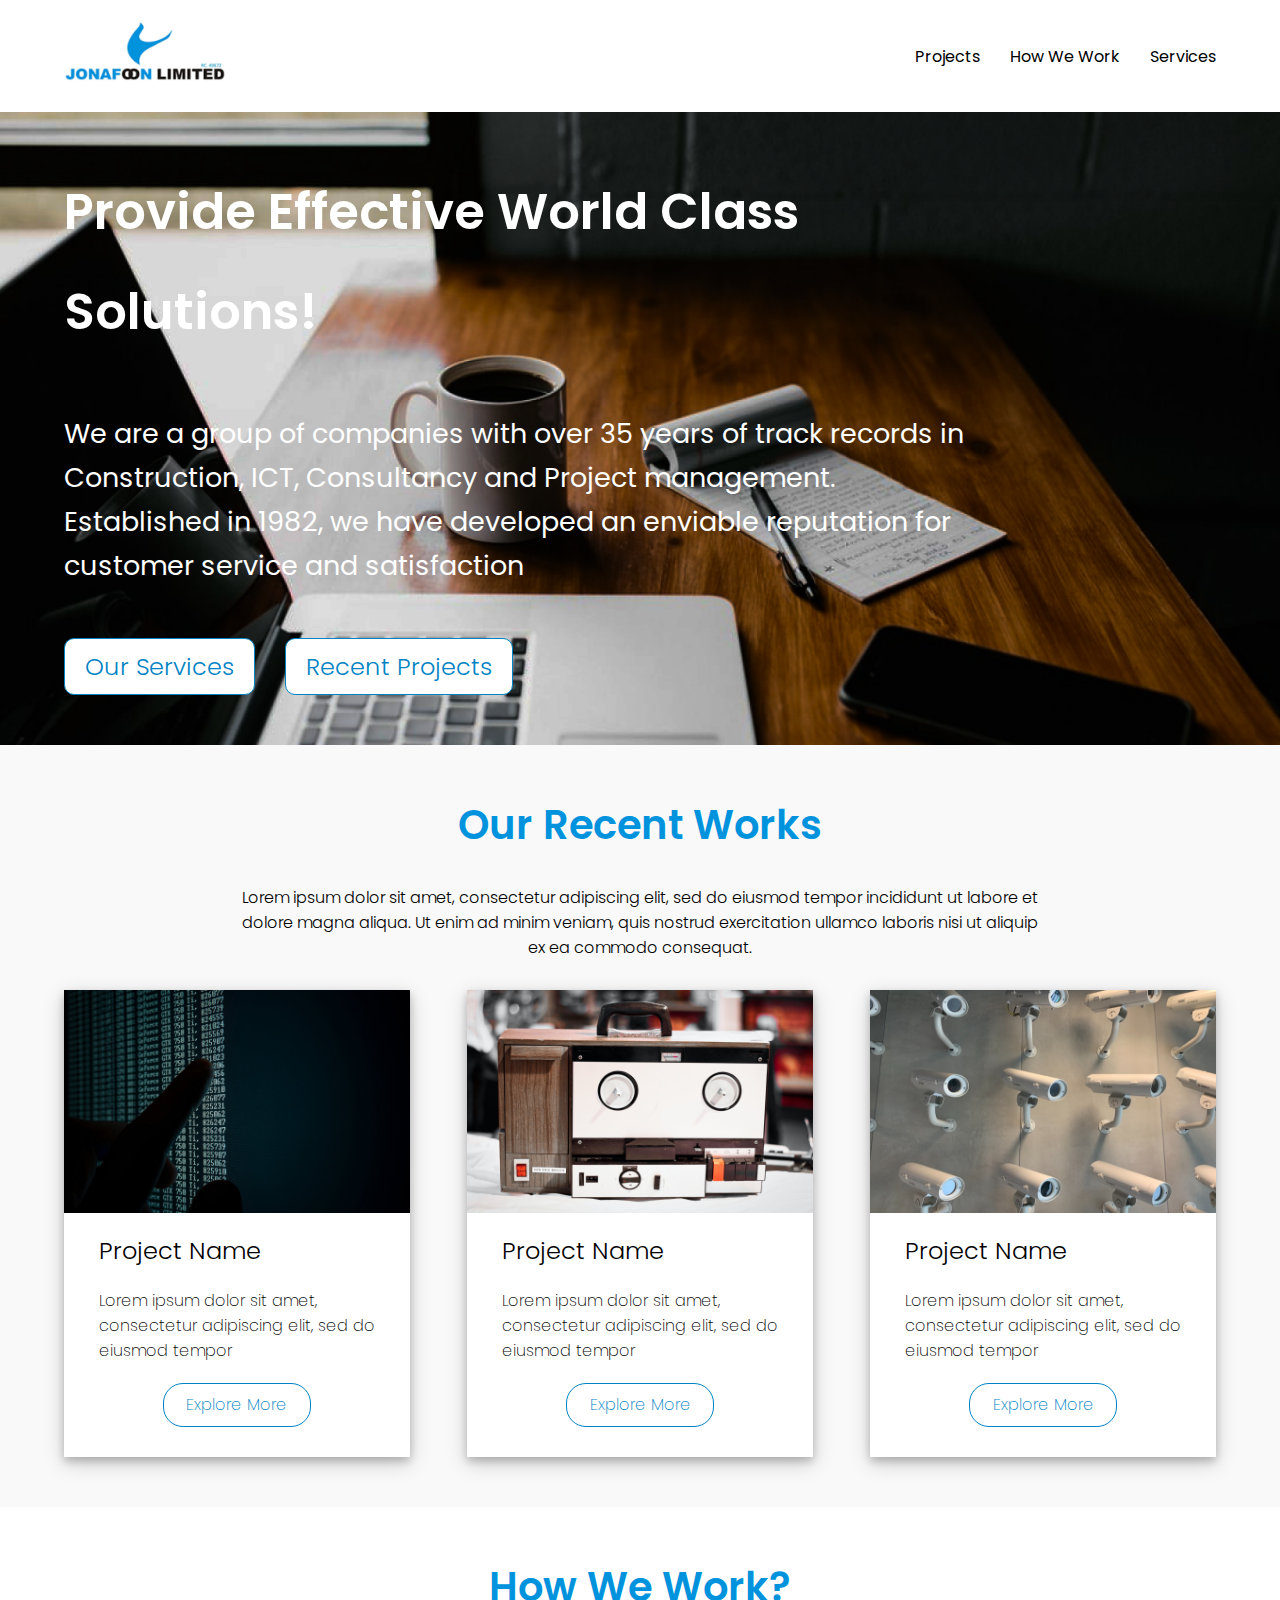
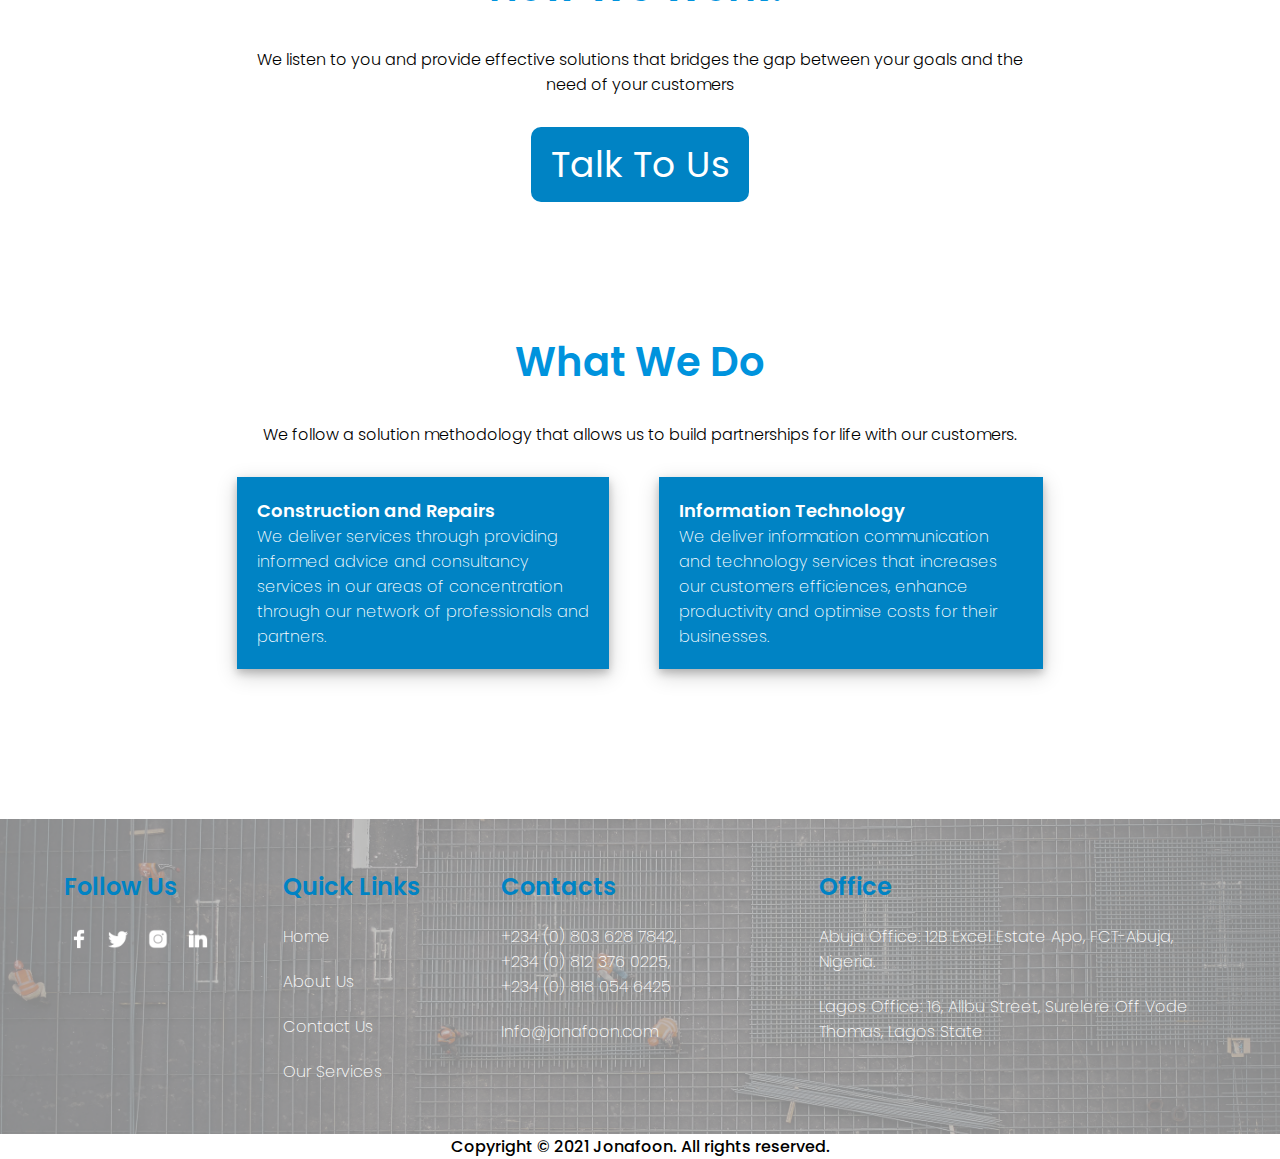
==== index.html @ d98dde24 "first commit" ====
<!DOCTYPE html>
<html lang="en">
  <head>
    <meta charset="UTF-8" />
    <meta name="viewport" content="width=device-width, initial-scale=1.0" />
    <title>Home</title>
    <link rel="stylesheet" href="./CSS/main.css" />

    <link rel="preconnect" href="https://fonts.googleapis.com" />
    <link rel="preconnect" href="https://fonts.gstatic.com" crossorigin />
    <link
      href="https://fonts.googleapis.com/css2?family=Poppins:wght@100;200;300;400;500;600;700&display=swap"
      rel="stylesheet"
    />
    <script src="./script.js" defer></script>
  </head>
  <body>
    <!-- header -->
    <header>
      <!-- topnav -->
      <nav>
        <div class="navbar">
          <div class="logo"><img src="./images/Rectangle 6.png" alt="" /></div>
          <div class="navLinks">
            <ul>
              <li class="link"><a href="#">Projects</a></li>
              <li class="link"><a href="#">How We Work</a></li>
              <li class="link"><a href="#">Services</a></li>
            </ul>
          </div>
          <div class="hamburger">
            <span class="bar"></span>
            <span class="bar"></span>
            <span class="bar"></span>
          </div>
        </div>
      </nav>
    </header>
    <!-- main -->
    <main>
      <!-- section1 -->
      <section class="section1">
        <div class="container1">
          <h2>Provide Effective World Class Solutions!</h2>
          <p>
            We are a group of companies with over 35 years of track records in
            Construction, ICT, Consultancy and Project management. Established
            in 1982, we have developed an enviable reputation for customer
            service and satisfaction
          </p>
          <div class="btn">
            <a href="./service.html"><button>Our Services</button></a>
            <a href=""><button>Recent Projects</button></a>
          </div>
        </div>
      </section>
      <!-- section2 -->

      <section class="section2">
        <div class="container2">
          <h3>Our Recent Works</h3>
          <p id="lorem">
            Lorem ipsum dolor sit amet, consectetur adipiscing elit, sed do
            eiusmod tempor incididunt ut labore et dolore magna aliqua. Ut enim
            ad minim veniam, quis nostrud exercitation ullamco laboris nisi ut
            aliquip ex ea commodo consequat.
          </p>
          <div class="work">
            <div class="project">
              <img src="./images/pj1.png" alt="" />
              <div class="text">
                <h6>Project Name</h6>
                <p>
                  Lorem ipsum dolor sit amet, consectetur adipiscing elit, sed
                  do eiusmod tempor
                </p>
              </div>
              <a href="#"><button>Explore More</button></a>
            </div>
            <div class="project">
              <img src="./images/pj2.png" alt="" />
              <div class="text">
                <h6>Project Name</h6>
                <p>
                  Lorem ipsum dolor sit amet, consectetur adipiscing elit, sed
                  do eiusmod tempor
                </p>
              </div>
              <a href="#"><button>Explore More</button></a>
            </div>
            <div class="project">
              <img src="./images/pj3.png" alt="" />
              <div class="text">
                <h6>Project Name</h6>
                <p>
                  Lorem ipsum dolor sit amet, consectetur adipiscing elit, sed
                  do eiusmod tempor
                </p>
              </div>
              <a href="#"><button>Explore More</button></a>
            </div>
          </div>
        </div>
      </section>
      <!-- section3 -->

      <section class="section3">
        <div class="container3">
          <h3>How We Work?</h3>
          <p id="lorem">
            We listen to you and provide effective solutions that bridges the
            gap between your goals and the need of your customers
          </p>
          <a href="./contact.html"><button>Talk To Us</button> </a>
          <h3>What We Do</h3>
          <p id="lorem">
            We follow a solution methodology that allows us to build
            partnerships for life with our customers.
          </p>
          <div class="whatWedoDiv">
            <div class="offer">
              <h6>Construction and Repairs</h6>
              <p>
                We deliver services through providing informed advice and
                consultancy services in our areas of concentration through our
                network of professionals and partners.
              </p>
            </div>
            <div class="offer">
              <h6>Information Technology</h6>
              <p>
                We deliver information communication and technology services
                that increases our customers efficiences, enhance productivity
                and optimise costs for their businesses.
              </p>
            </div>
          </div>
        </div>
      </section>
    </main>
    <!-- footer -->
    <footer>
      <!-- bottomnav -->
      <nav>
        <div class="bottomNav">
          <div class="footerLink">
            <h5>Follow Us</h5>
            <div class="social">
              <a href=""><img src="./images/Facebook F.png" alt="" /></a>
              <a href=""> <img src="./images/Twitter.png " alt="" /> </a>
              <a href=""> <img src="./images/Instagram.png" alt="" /> </a
              ><a href=""> <img src="./images/LinkedIn 5.png" alt="" /> </a>
            </div>
          </div>
          <div class="footerLink">
            <h5>Quick Links</h5>
            <div class="quickLink">
              <a href="./index.html">Home</a>
              <a href="./about.html"> About Us</a>
              <a href="./contact.html"> Contact Us </a
              ><a href="./service.html"> Our Services </a>
            </div>
          </div>
          <div class="footerLink">
            <h5>Contacts</h5>
            <div class="contact">
              <p>+234 (0) 803 628 7842,</p>
              <p>+234 (0) 812 376 0225,</p>
              <p>+234 (0) 818 054 6425</p>
              <a href="Info@jonafoon.com">Info@jonafoon.com</a>
            </div>
          </div>
          <div class="footerLink">
            <h5>Office</h5>
            <div class="office">
              <p>Abuja Office: 12B Excel Estate Apo, FCT-Abuja, Nigeria.</p>
              <p>
                Lagos Office: 16, Allbu Street, Surelere Off Vode Thomas, Lagos
                State
              </p>
            </div>
          </div>
        </div>
      </nav>
      <!-- copyright -->
      <div class="copyright">
        <p>Copyright © 2021 Jonafoon. All rights reserved.</p>
      </div>
    </footer>
  </body>
</html>
---- CSS/main.css ----
* {
  margin: 0;
  padding: 0;
  box-sizing: border-box;
  font-family: "Poppins", sans-serif;
}
a {
  text-decoration: none;
  color: #000;
}
button {
  cursor: pointer;
}
/* navbar */
header nav {
  background-color: #fff;
  width: 100%;
  /* width: 1440px; */
}
.navbar,
.copyright {
  width: 90%;
  margin: 20px auto;
  display: flex;
  align-items: center;
  justify-content: space-between;
}
nav img {
  width: 70%;
  height: 100%;
}
nav .logo {
  width: 20%;
}
.navLinks {
  width: 70%;
}
.navLinks ul {
  float: right;
  list-style: none;
  display: flex;
  /* justify-content: space-between; */
  gap: 30px;
  text-decoration: none;
}

.hamburger {
  display: none;
  cursor: pointer;
  padding: 3px;
}
.bar {
  display: block;
  background-color: black;
  width: 25px;
  height: 3px;
  margin: 5px auto;
  transition: all 0.3s ease-in-out;
}
/* main */
/* section 1 */
.section1 {
  background-image: url(/images/home-bck.png);
  background-size: cover;
  background-repeat: no-repeat;
  background-position: center;
  width: 100%;
  color: white;
}
.container1 {
  width: 90%;
  margin: 0 auto;
  padding: 50px 0;
  display: flex;
  flex-direction: column;
  align-items: flex-start;
  justify-content: space-between;
  gap: 50px;
}
.container1 h2 {
  width: 70%;
  line-height: 100px;
  font-size: 50px;
  font-weight: 600;
}
.container1 p {
  width: 80%;
  /* height: 316px; */
  font-size: 27px;
  line-height: 44px;
  font-weight: 400;
}
.btn {
  display: flex;
  align-items: center;
  gap: 30px;
  width: 70%;
}
.container1 button {
  width: 100%;
  height: 100%;
  border-radius: 10px;
  border: 1px solid #0083c4;
  background-color: #fff;
  color: #0083c4;
  font-size: 24px;
  padding: 10px 20px;
  font-weight: 300;
}
.container1 button:hover {
  background-color: #0083c4;
  transition: 0.5s ease-in-out;
  color: #fff;
}

/* section2 */
.section2 {
  width: 100%;
  background-color: #f9f9f9;
}
.container2 {
  width: 90%;
  margin: 0 auto;
  display: flex;
  align-items: center;
  flex-direction: column;
  padding: 50px 0;
  gap: 30px;
}
.container2 h3,
.container3 h3 {
  /* width: 614px; */
  width: 70%;
  font-size: 40px;
  font-weight: 600;
  color: #0093dd;

  text-align: center;
}
#lorem,
.container3 p {
  width: 70%;
  text-align: center;
  font-weight: 300;
}
.work {
  display: flex;
  align-items: center;
  /* gap: 30px; */
  width: 100%;
  justify-content: space-between;
}
.project {
  background-color: #fff;
  display: flex;
  flex-direction: column;
  align-items: center;
  padding-bottom: 30px;
  width: 30%;
  justify-content: center;
  box-shadow: 0 4px 8px 0 rgba(0, 0, 0, 0.2), 0 6px 20px 0 rgba(0, 0, 0, 0.19);
}
.project img:hover {
  box-shadow: 0 4px 8px 0 rgba(0, 0, 0, 0.2), 0 6px 20px 0 rgba(0, 0, 0, 0.19);
  transition: 0.6s ease-in-out;
}
.project img {
  width: 100%;
}
.project button {
  width: 148px;
  height: 44px;
  border-radius: 20px;
  background-color: #fff;
  border: 1px #0083c4 solid;
  color: #0083c4;
  font-size: 16px;
  font-weight: 200;
}
.project button:hover {
  background-color: #0083c4;
  transition: 0.5s ease-in-out;
  color: #fff;
}
.text {
  margin: auto;
  width: 80%;
  padding: 20px 0;
  gap: 20px;
  display: flex;
  flex-direction: column;
}
.text h6 {
  font-size: 24px;
  font-weight: 300;
}
.text p {
  font-weight: 200;
}
/* section3 */
.section3 {
  width: 100%;
  background-color: #fff;
}
.container3 {
  width: 90%;
  margin: 0 auto;
  display: flex;
  align-items: center;
  flex-direction: column;
  padding: 50px 0 150px 0;
  gap: 30px;
}

.container3 button {
  width: 100%;
  height: 100%;
  border-radius: 10px;
  border: none;
  font-size: 36px;
  padding: 10px 20px;
  color: #fff;
  margin-bottom: 100px;
  background-color: #0083c4;
}
.container3 button:hover {
  border: 1px #0083c4 solid;
  transition: 0.5s ease-in-out;
  background-color: #fff;
  color: #0083c4;
}
.whatWedoDiv {
  display: flex;
  width: 70%;
  margin: auto;
  gap: 50px;
}
.offer {
  display: flex;
  flex-direction: column;
  background-color: #0083c4;
  padding: 20px;
  color: #fff;
  box-shadow: 0 4px 8px 0 rgba(0, 0, 0, 0.2), 0 6px 20px 0 rgba(0, 0, 0, 0.19);
}
.offer h6 {
  font-size: 18px;
  font-weight: 600;
}
.offer p {
  width: 100%;
  text-align: start;
  font-weight: 200;
}
/* footer */
footer nav {
  background-image: url(/images/bottomNavImg.png);
  background-size: cover;
  background-repeat: no-repeat;
  background-position: center;
  padding: 50px 0;
  width: 100%;
}
.bottomNav {
  width: 90%;
  margin: auto;
  display: grid;
  gap: 20px;
  grid-template-columns: 2fr 2fr 3fr 4fr;
  /* place-items; */
  align-items: flex-start;
  justify-content: space-between;
}
.bottomNav .footerLink {
  display: flex;
  gap: 20px;
  flex-direction: column;
  align-items: flex-start;
  justify-content: center;
}
.footerLink h5 {
  font-size: 24px;
  color: #0083c4;
  font-weight: 600;
}
.footerLink a {
  color: #fff;
  font-weight: 200;
}
.footerLink a:hover {
  color: #0083c4;
  transition: 0.5s ease-in-out;
}
.social img {
  width: 30px;
  margin-right: 5px;
  height: 30px;
  padding: 5px;
}
.social img:hover {
  background-color: #0083c4;
  transition: 0.5s ease-in-out;
  border-radius: 10px;
}
.quickLink,
.office {
  display: flex;
  gap: 20px;
  font-weight: 200;
  color: #fff;
  flex-direction: column;
  align-items: flex-start;
  justify-content: center;
}
.contact {
  display: flex;
  flex-direction: column;
  color: #fff;
  font-weight: 200;
  align-items: flex-start;
  justify-content: center;
}
.contact a {
  padding-top: 20px;
}
.copyright {
  text-align: center;
  background-color: #fff;
  justify-content: center;
  width: 100%;
  margin: 0;
  height: 100%;
  font-weight: 500;
}
/* mobile view */
@media (max-width: 610px) {
  nav img {
    width: 100%;
    height: 100%;
  }
  nav .logo {
    width: 32%;
  }
  /* hamburger */
  .hamburger {
    display: block;
    margin-left: 50px;
  }
  .hamburger.active .bar:nth-child(2) {
    opacity: 0;
  }
  .hamburger.active .bar:nth-child(1) {
    transform: translateY(8px) rotate(45deg);
  }

  .hamburger.active .bar:nth-child(3) {
    transform: translateY(-8px) rotate(-45deg);
  }
  /* navbar */
  .navLinks {
    position: absolute;
    right: -10%;
    transition: 1s;
    top: -100%;
  }

  .navLinks ul {
    gap: 0;
    flex-direction: column;
    background-color: hsl(0, 0%, 98%);
    width: 80%;
    text-align: center;
    z-index: 10;
  }

  .link {
    margin: 16px 0;
  }

  .navLinks.active {
    right: 0;
    top: 150px;
    transform: translateX(-23%);
  }
  .navbar {
    padding: 10px 20px;
  }
  /* section1 */
  .container1 {
    align-items: center;
    text-align: center;
  }
  .container1 h2 {
    font-size: 40px;
    line-height: 60px;
  }
  .container1 p {
    font-size: 20px;
    line-height: 33px;
  }
  .btn {
    display: flex;
    flex-direction: column;
    gap: 50px;
    width: 90%;
  }
  /* section2 & 3 */
  .container2 h3,
  .container3 h3 {
    font-size: 30px;
  }
}
@media (max-width: 700px) {
  #lorem {
    width: 90%;
  }
  .work {
    flex-direction: column;
    gap: 30px;
  }
  .project {
    width: 80%;
  }
  .whatWedoDiv {
    flex-direction: column;
  }
  .bottomNav {
    grid-template-columns: 1fr;
    place-items: center;
  }
  .bottomNav .footerLink {
    align-items: center;
    text-align: center;
  }
  .quickLink,
  .office {
    align-items: center;
  }
}

@media (max-width: 400px) {
  /* section1 */
  .container1 h2 {
    font-size: 40px;
  }
  .container1 p {
    font-size: 20px;
  }
  .btn {
    display: flex;
    flex-direction: column;
    gap: 50px;
    width: 90%;
  }
}
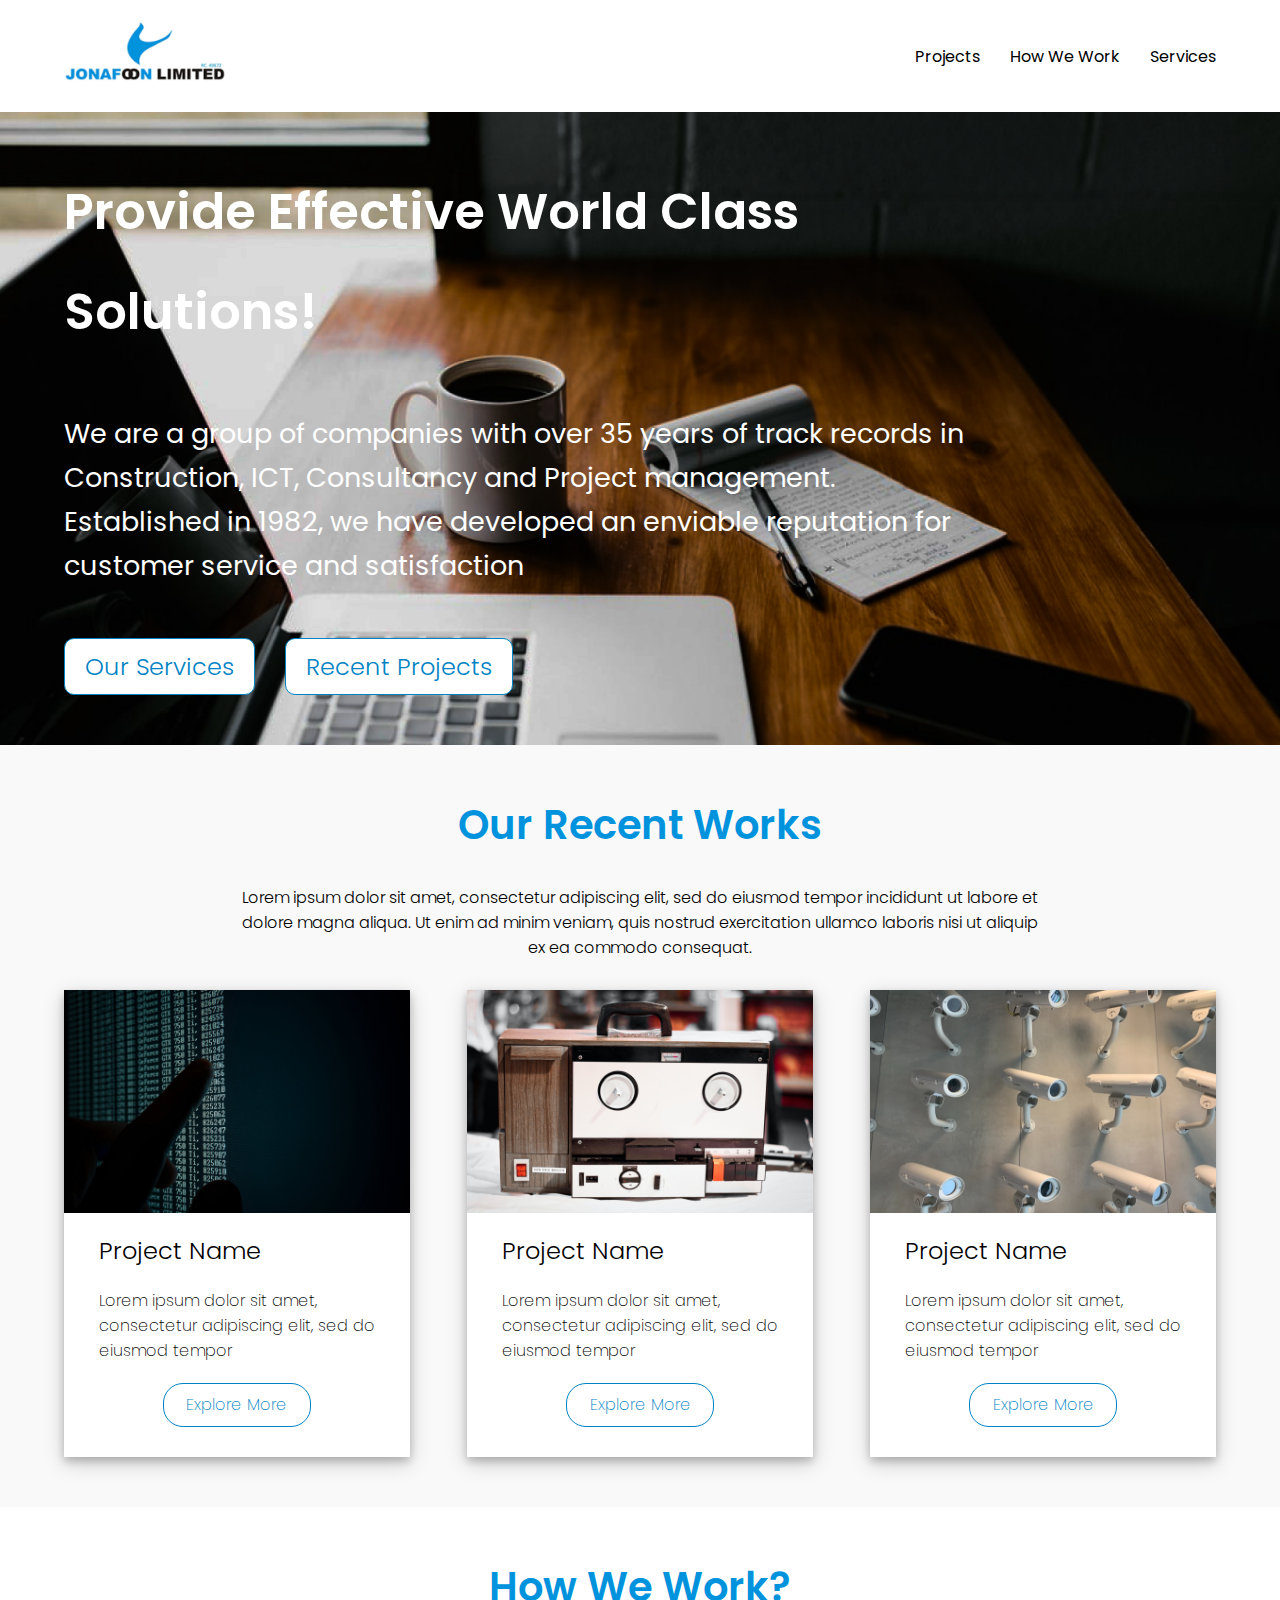
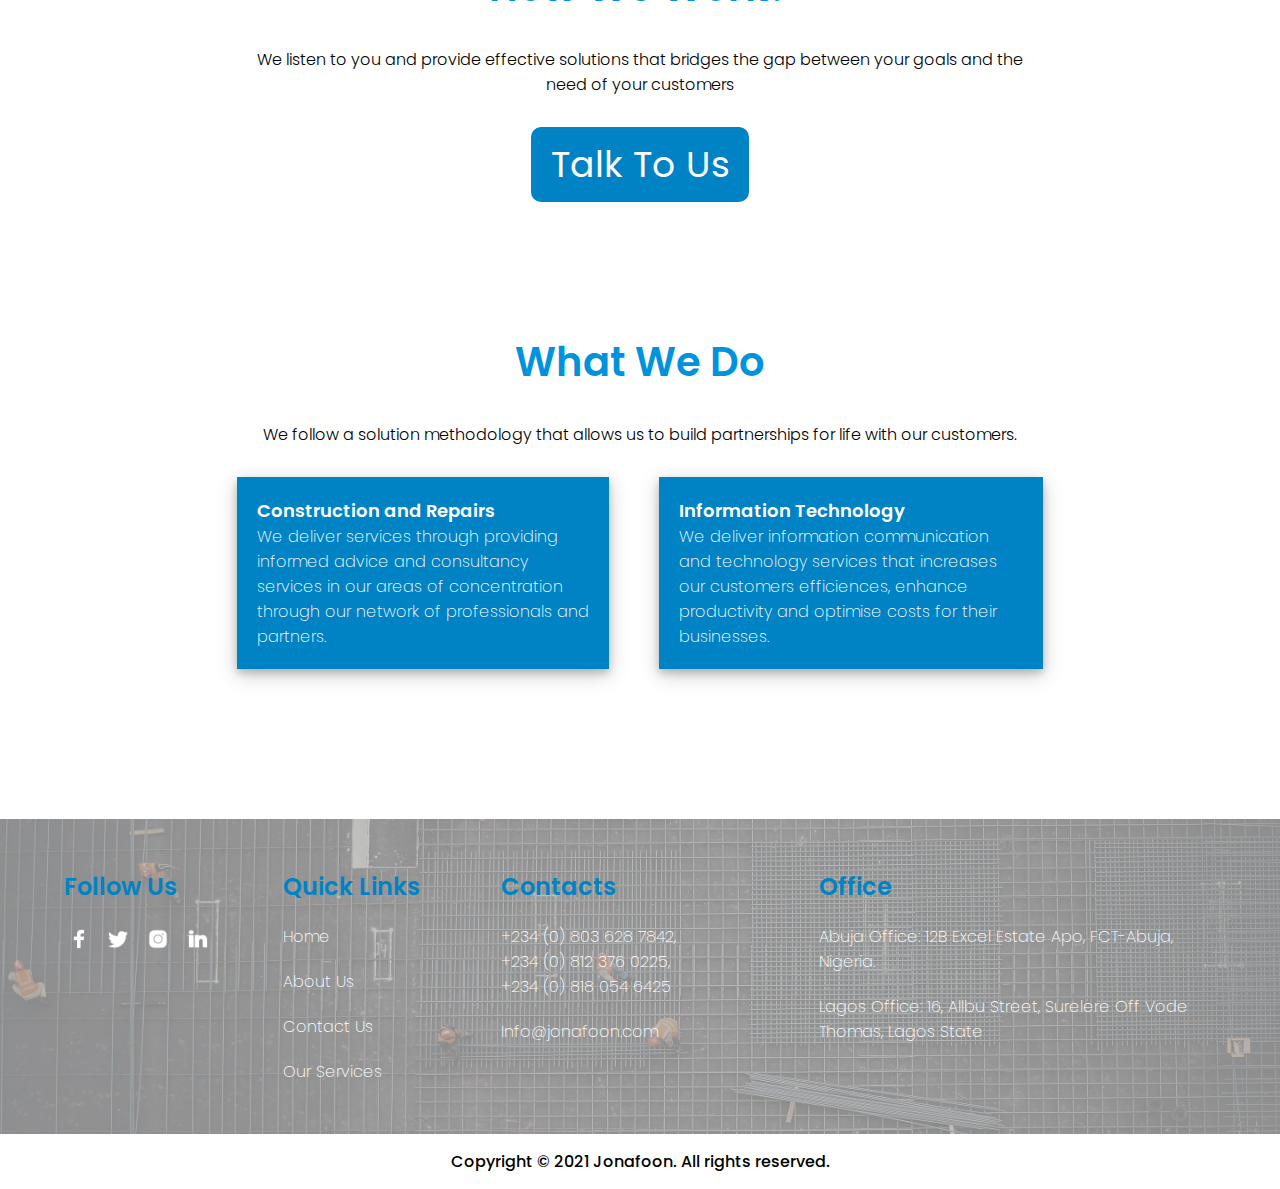
==== commit f6d82e42: "added some changes" ====
--- a/index.html
+++ b/index.html
@@ -23,9 +23,9 @@
           <div class="logo"><img src="./images/Rectangle 6.png" alt="" /></div>
           <div class="navLinks">
             <ul>
-              <li class="link"><a href="#">Projects</a></li>
+              <li class="link"><a href="./index.html">Projects</a></li>
               <li class="link"><a href="#">How We Work</a></li>
-              <li class="link"><a href="#">Services</a></li>
+              <li class="link"><a href="./service.html">Services</a></li>
             </ul>
           </div>
           <div class="hamburger">
--- a/CSS/main.css
+++ b/CSS/main.css
@@ -60,7 +60,7 @@
 /* main */
 /* section 1 */
 .section1 {
-  background-image: url(/images/home-bck.png);
+  background-image: url(../images/home-bck.png) !important;
   background-size: cover;
   background-repeat: no-repeat;
   background-position: center;
@@ -254,7 +254,7 @@
 }
 /* footer */
 footer nav {
-  background-image: url(/images/bottomNavImg.png);
+  background-image: url(../images/bottomNavImg.png) !important;
   background-size: cover;
   background-repeat: no-repeat;
   background-position: center;
@@ -328,6 +328,7 @@
   background-color: #fff;
   justify-content: center;
   width: 100%;
+  padding: 15px 0;
   margin: 0;
   height: 100%;
   font-weight: 500;
@@ -389,6 +390,7 @@
   .container1 {
     align-items: center;
     text-align: center;
+    gap: 10px;
   }
   .container1 h2 {
     font-size: 40px;
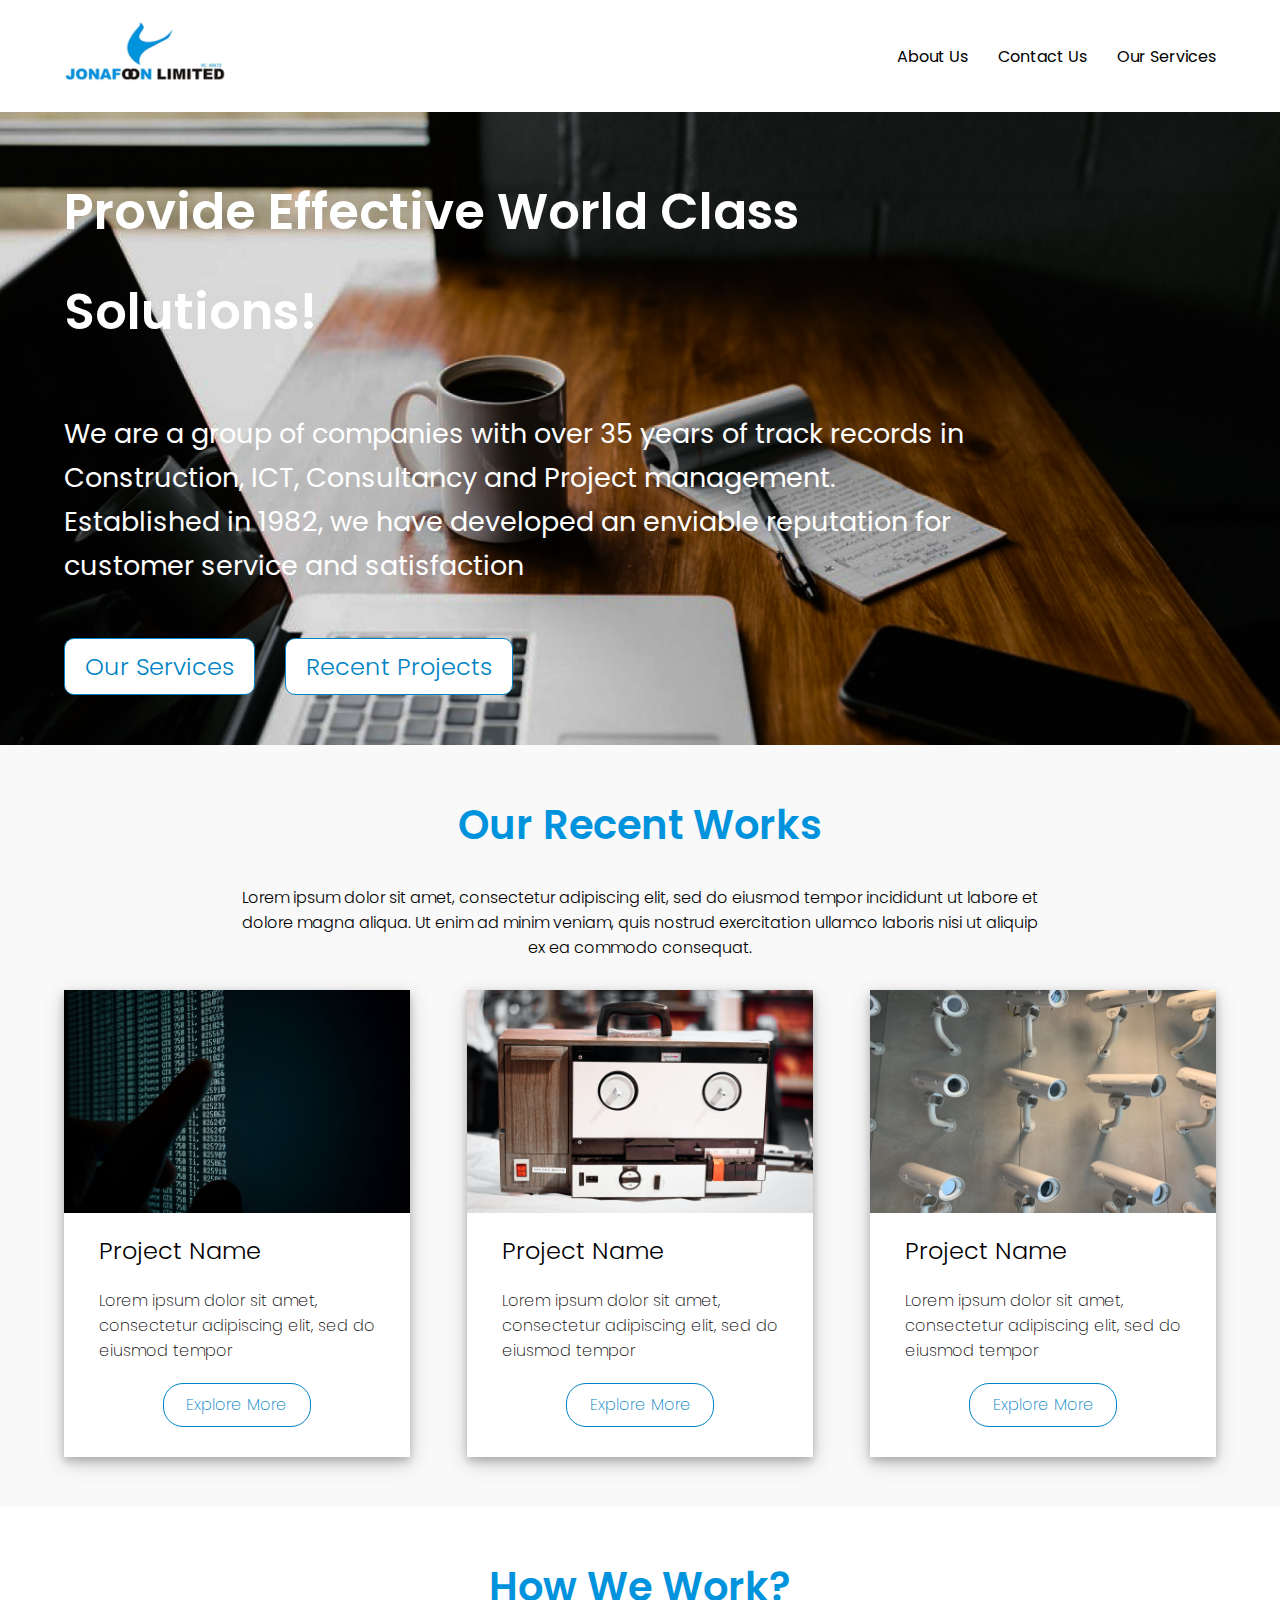
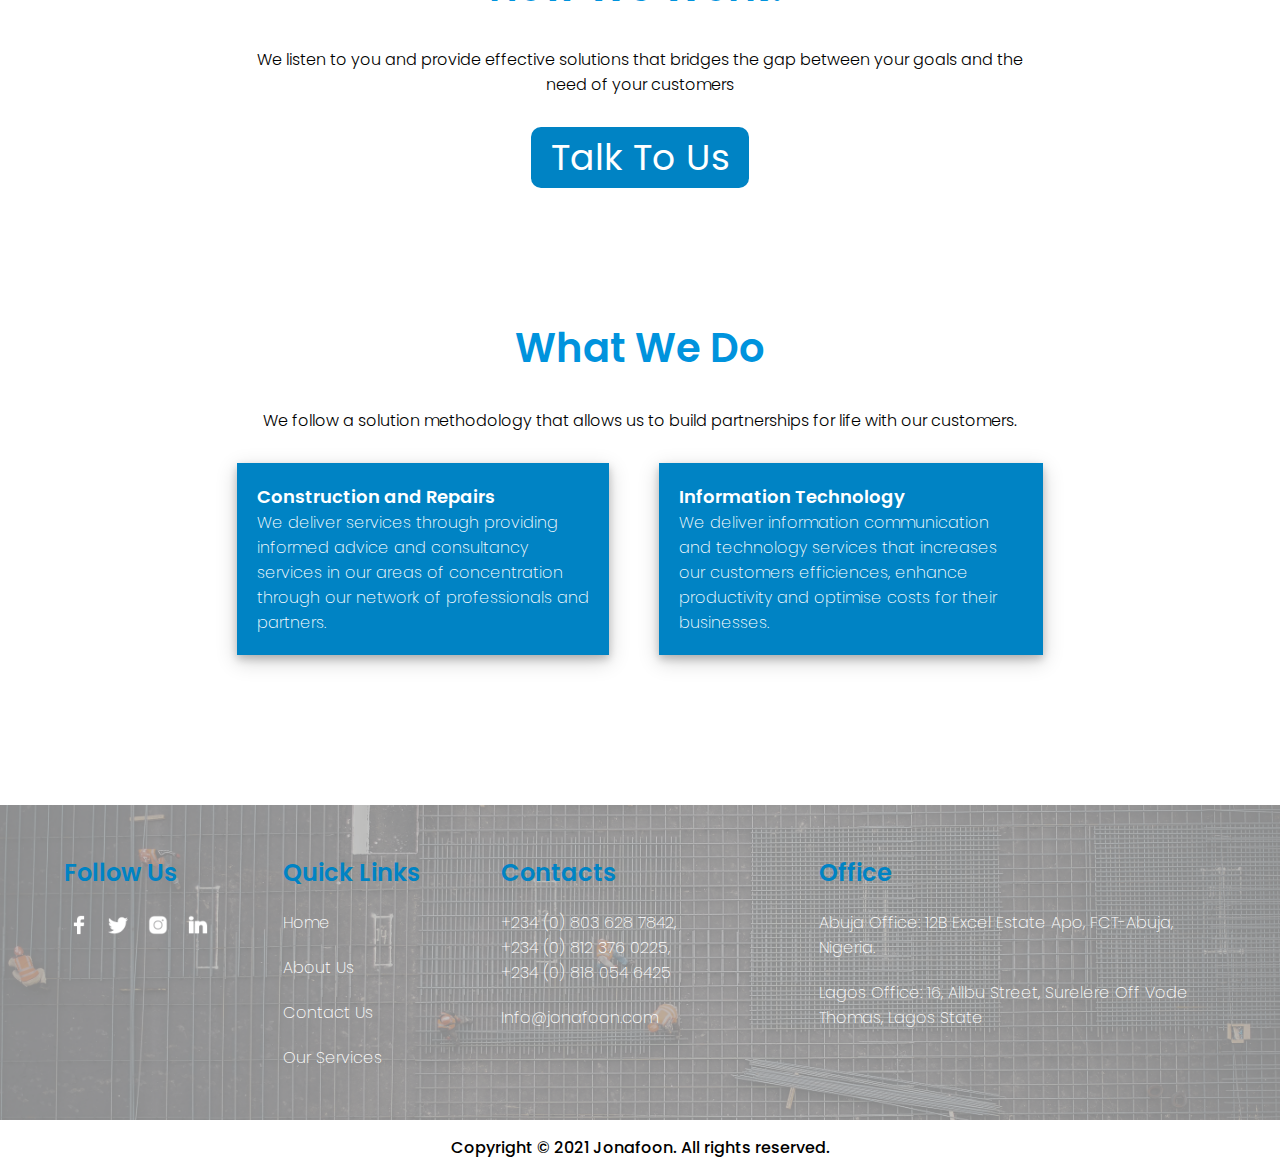
==== commit 37d21d62: "added some changes" ====
--- a/index.html
+++ b/index.html
@@ -23,9 +23,9 @@
           <div class="logo"><img src="./images/Rectangle 6.png" alt="" /></div>
           <div class="navLinks">
             <ul>
-              <li class="link"><a href="./index.html">Projects</a></li>
-              <li class="link"><a href="#">How We Work</a></li>
-              <li class="link"><a href="./service.html">Services</a></li>
+              <li class="link"><a href="./about.html"> About Us</a></li>
+              <li class="link"><a href="./contact.html"> Contact Us </a></li>
+              <li class="link"><a href="./service.html"> Our Services </a></li>
             </ul>
           </div>
           <div class="hamburger">
@@ -42,6 +42,7 @@
       <section class="section1">
         <div class="container1">
           <h2>Provide Effective World Class Solutions!</h2>
+
           <p>
             We are a group of companies with over 35 years of track records in
             Construction, ICT, Consultancy and Project management. Established
--- a/CSS/main.css
+++ b/CSS/main.css
@@ -214,11 +214,10 @@
 
 .container3 button {
   width: 100%;
-  height: 100%;
   border-radius: 10px;
   border: none;
   font-size: 36px;
-  padding: 10px 20px;
+  padding: 3px 20px;
   color: #fff;
   margin-bottom: 100px;
   background-color: #0083c4;
@@ -399,6 +398,55 @@
   .container1 p {
     font-size: 20px;
     line-height: 33px;
+    width: 90%;
+  }
+  .btn {
+    display: flex;
+    flex-direction: column;
+    gap: 20px;
+    width: 90%;
+  }
+  /* section2 & 3 */
+  .container2 h3,
+  .container3 h3 {
+    font-size: 30px;
+  }
+}
+@media (max-width: 700px) {
+  #lorem {
+    width: 90%;
+  }
+  .work {
+    flex-direction: column;
+    gap: 30px;
+  }
+  .project {
+    width: 80%;
+  }
+  .whatWedoDiv {
+    flex-direction: column;
+  }
+  .bottomNav {
+    grid-template-columns: 1fr;
+    place-items: center;
+  }
+  .bottomNav .footerLink {
+    align-items: center;
+    text-align: center;
+  }
+  .quickLink,
+  .office {
+    align-items: center;
+  }
+}
+
+@media (max-width: 400px) {
+  /* section1 */
+  .container1 h2 {
+    font-size: 40px;
+  }
+  .container1 p {
+    font-size: 20px;
   }
   .btn {
     display: flex;
@@ -406,52 +454,4 @@
     gap: 50px;
     width: 90%;
   }
-  /* section2 & 3 */
-  .container2 h3,
-  .container3 h3 {
-    font-size: 30px;
-  }
-}
-@media (max-width: 700px) {
-  #lorem {
-    width: 90%;
-  }
-  .work {
-    flex-direction: column;
-    gap: 30px;
-  }
-  .project {
-    width: 80%;
-  }
-  .whatWedoDiv {
-    flex-direction: column;
-  }
-  .bottomNav {
-    grid-template-columns: 1fr;
-    place-items: center;
-  }
-  .bottomNav .footerLink {
-    align-items: center;
-    text-align: center;
-  }
-  .quickLink,
-  .office {
-    align-items: center;
-  }
-}
-
-@media (max-width: 400px) {
-  /* section1 */
-  .container1 h2 {
-    font-size: 40px;
-  }
-  .container1 p {
-    font-size: 20px;
-  }
-  .btn {
-    display: flex;
-    flex-direction: column;
-    gap: 50px;
-    width: 90%;
-  }
-}
+}
